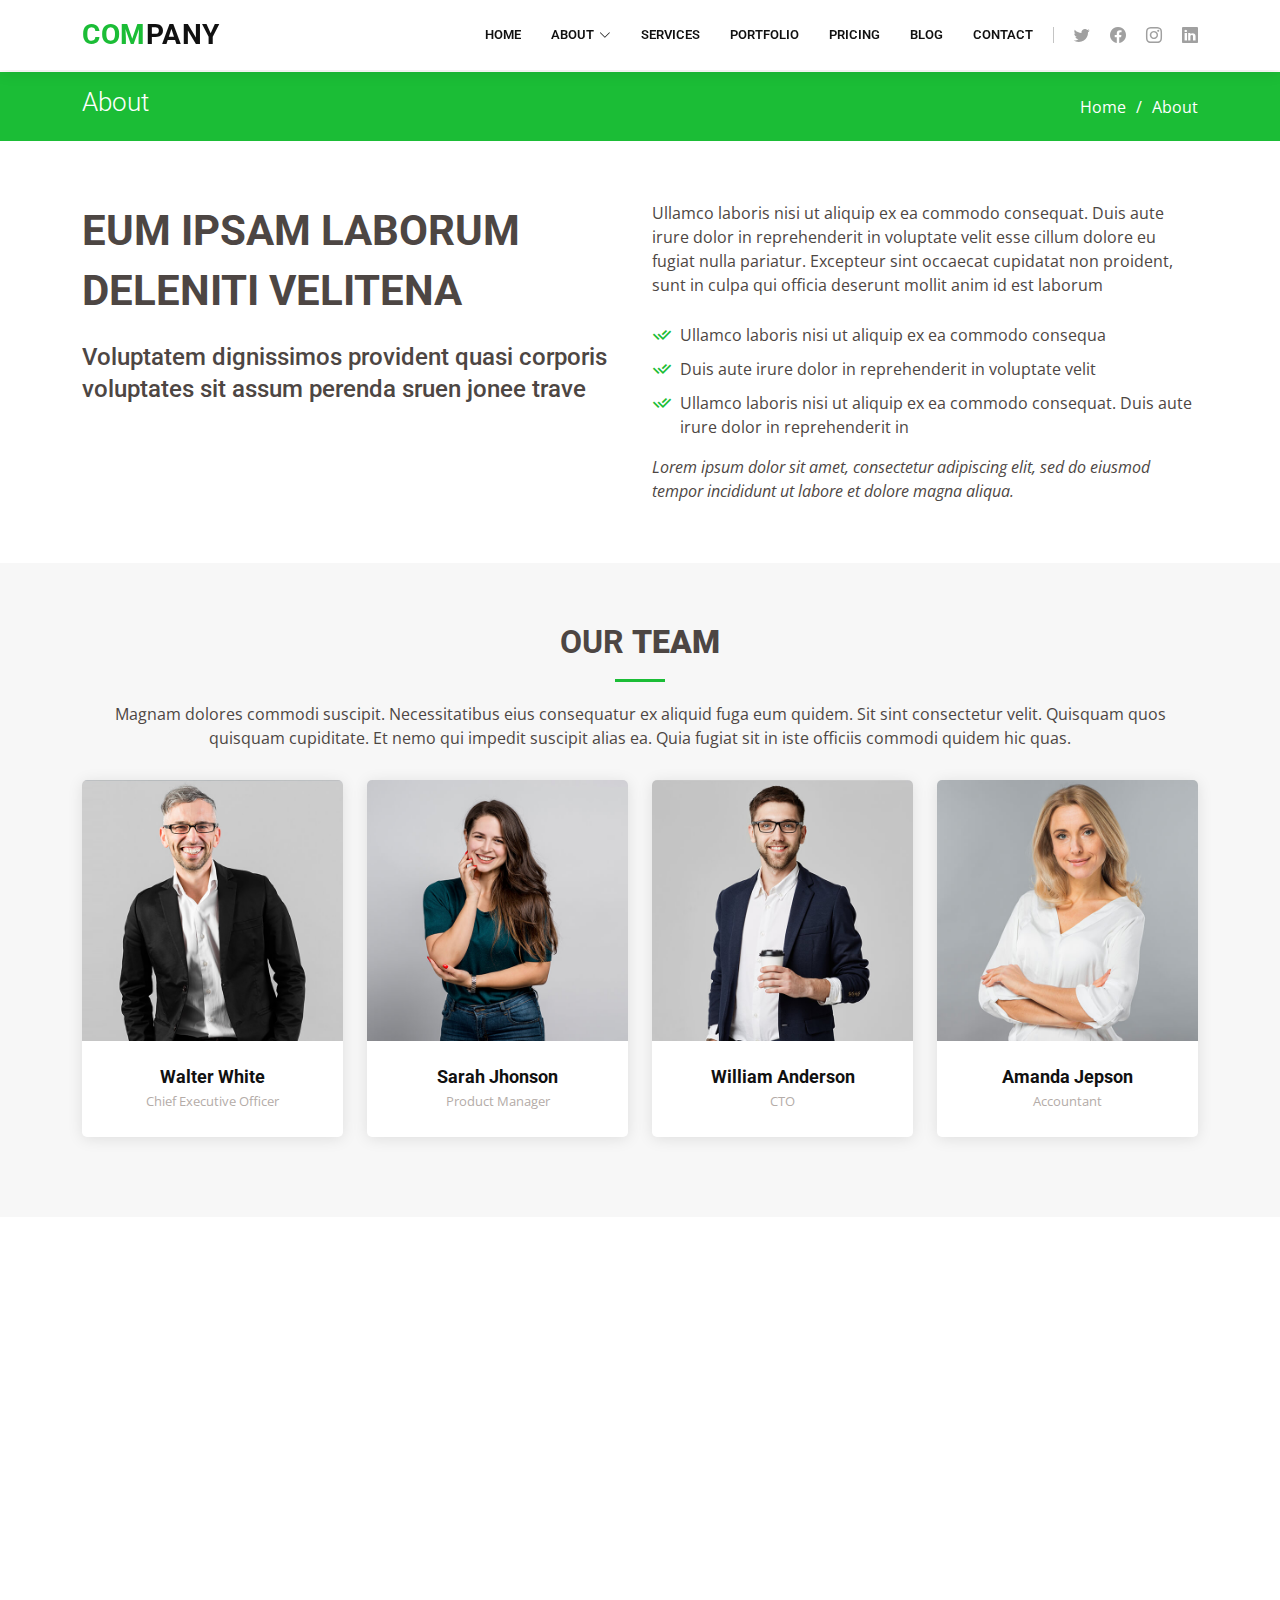
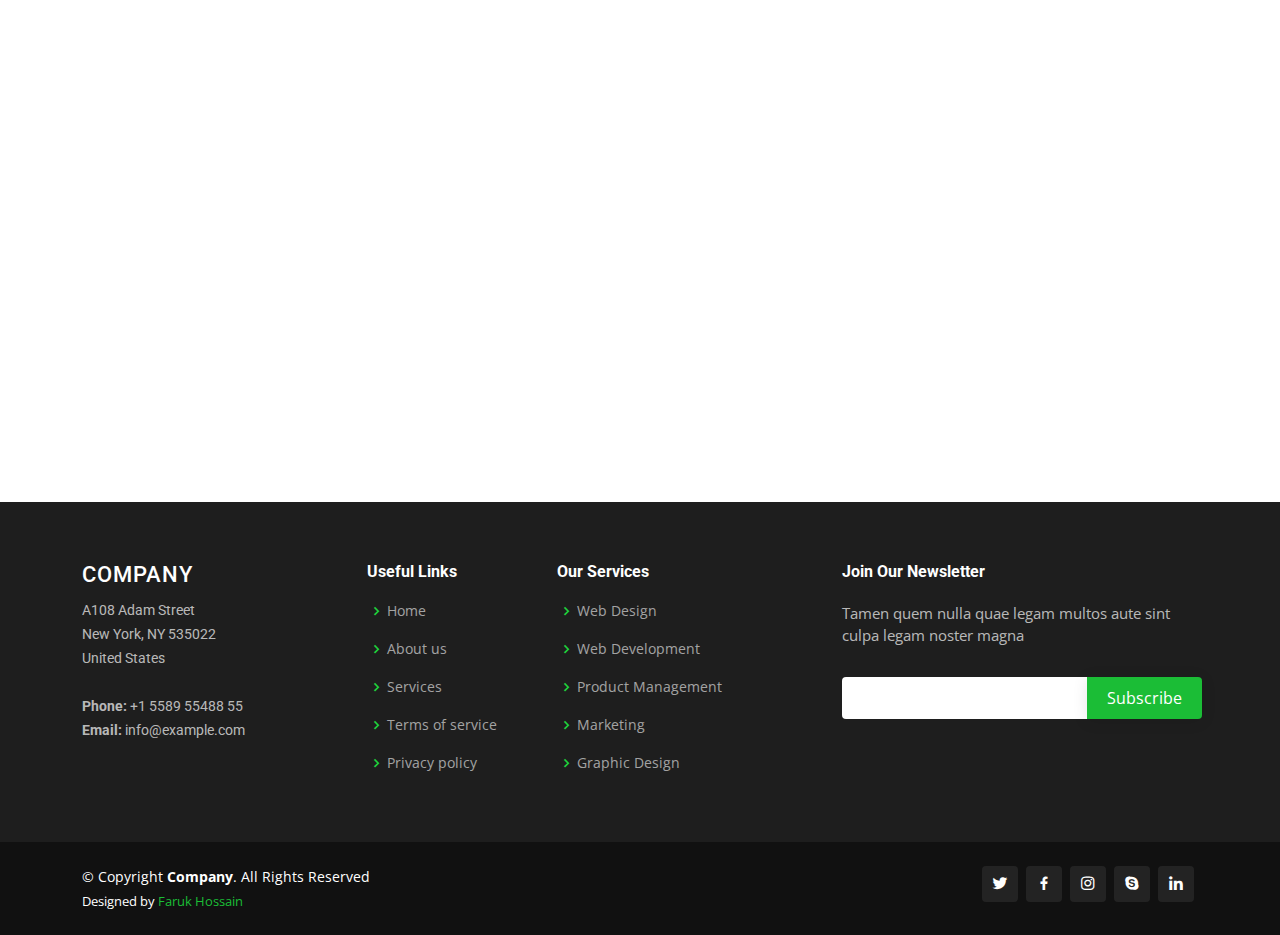
==== about.html @ d9f66b81 "first commit" ====
<!DOCTYPE html>
<html lang="en">

<head>
  <meta charset="utf-8">
  <meta content="width=device-width, initial-scale=1.0" name="viewport">

  <title>About - Company Bootstrap Template</title>
  <meta content="" name="description">
  <meta content="" name="keywords">

  <!-- Favicons -->
  <link href="assets/img/favicon.png" rel="icon">
  <link href="assets/img/apple-touch-icon.png" rel="apple-touch-icon">

  <!-- Google Fonts -->
  <link href="https://fonts.googleapis.com/css?family=Open+Sans:300,300i,400,400i,600,600i,700,700i|Roboto:300,300i,400,400i,500,500i,600,600i,700,700i|Poppins:300,300i,400,400i,500,500i,600,600i,700,700i" rel="stylesheet">

  <!-- Vendor CSS Files -->
  <link href="assets/vendor/animate.css/animate.min.css" rel="stylesheet">
  <link href="assets/vendor/aos/aos.css" rel="stylesheet">
  <link href="assets/vendor/bootstrap/css/bootstrap.min.css" rel="stylesheet">
  <link href="assets/vendor/bootstrap-icons/bootstrap-icons.css" rel="stylesheet">
  <link href="assets/vendor/boxicons/css/boxicons.min.css" rel="stylesheet">
  <link href="assets/vendor/glightbox/css/glightbox.min.css" rel="stylesheet">
  <link href="assets/vendor/remixicon/remixicon.css" rel="stylesheet">
  <link href="assets/vendor/swiper/swiper-bundle.min.css" rel="stylesheet">

  <!-- Template Main CSS File -->
  <link href="assets/css/style.css" rel="stylesheet">
</head>

<body>

  <!-- ======= Header ======= -->
  <header id="header" class="fixed-top">
    <div class="container d-flex align-items-center">

      <h1 class="logo me-auto"><a href="index.html"><span>Com</span>pany</a></h1>
      <!-- Uncomment below if you prefer to use an image logo -->
      <!-- <a href="index.html" class="logo me-auto me-lg-0"><img src="assets/img/logo.png" alt="" class="img-fluid"></a>-->

      <nav id="navbar" class="navbar order-last order-lg-0">
        <ul>
          <li><a href="index.html">Home</a></li>

          <li class="dropdown"><a href="#"><span>About</span> <i class="bi bi-chevron-down"></i></a>
            <ul>
              <li><a href="about.html" class="active">About Us</a></li>
              <li><a href="team.html">Team</a></li>
              <li><a href="testimonials.html">Testimonials</a></li>
              <li class="dropdown"><a href="#"><span>Deep Drop Down</span> <i class="bi bi-chevron-right"></i></a>
                <ul>
                  <li><a href="#">Deep Drop Down 1</a></li>
                  <li><a href="#">Deep Drop Down 2</a></li>
                  <li><a href="#">Deep Drop Down 3</a></li>
                  <li><a href="#">Deep Drop Down 4</a></li>
                  <li><a href="#">Deep Drop Down 5</a></li>
                </ul>
              </li>
            </ul>
          </li>

          <li><a href="services.html">Services</a></li>
          <li><a href="portfolio.html">Portfolio</a></li>
          <li><a href="pricing.html">Pricing</a></li>
          <li><a href="blog.html">Blog</a></li>
          <li><a href="contact.html">Contact</a></li>

        </ul>
        <i class="bi bi-list mobile-nav-toggle"></i>
      </nav><!-- .navbar -->

      <div class="header-social-links d-flex">
        <a href="#" class="twitter"><i class="bu bi-twitter"></i></a>
        <a href="#" class="facebook"><i class="bu bi-facebook"></i></a>
        <a href="#" class="instagram"><i class="bu bi-instagram"></i></a>
        <a href="#" class="linkedin"><i class="bu bi-linkedin"></i></i></a>
      </div>

    </div>
  </header><!-- End Header -->

  <main id="main">

    <!-- ======= Breadcrumbs ======= -->
    <section id="breadcrumbs" class="breadcrumbs">
      <div class="container">

        <div class="d-flex justify-content-between align-items-center">
          <h2>About</h2>
          <ol>
            <li><a href="index.html">Home</a></li>
            <li>About</li>
          </ol>
        </div>

      </div>
    </section><!-- End Breadcrumbs -->

    <!-- ======= About Us Section ======= -->
    <section id="about-us" class="about-us">
      <div class="container" data-aos="fade-up">

        <div class="row content">
          <div class="col-lg-6" data-aos="fade-right">
            <h2>Eum ipsam laborum deleniti velitena</h2>
            <h3>Voluptatem dignissimos provident quasi corporis voluptates sit assum perenda sruen jonee trave</h3>
          </div>
          <div class="col-lg-6 pt-4 pt-lg-0" data-aos="fade-left">
            <p>
              Ullamco laboris nisi ut aliquip ex ea commodo consequat. Duis aute irure dolor in reprehenderit in voluptate
              velit esse cillum dolore eu fugiat nulla pariatur. Excepteur sint occaecat cupidatat non proident, sunt in
              culpa qui officia deserunt mollit anim id est laborum
            </p>
            <ul>
              <li><i class="ri-check-double-line"></i> Ullamco laboris nisi ut aliquip ex ea commodo consequa</li>
              <li><i class="ri-check-double-line"></i> Duis aute irure dolor in reprehenderit in voluptate velit</li>
              <li><i class="ri-check-double-line"></i> Ullamco laboris nisi ut aliquip ex ea commodo consequat. Duis aute irure dolor in reprehenderit in</li>
            </ul>
            <p class="fst-italic">
              Lorem ipsum dolor sit amet, consectetur adipiscing elit, sed do eiusmod tempor incididunt ut labore et dolore
              magna aliqua.
            </p>
          </div>
        </div>

      </div>
    </section><!-- End About Us Section -->

    <!-- ======= Our Team Section ======= -->
    <section id="team" class="team section-bg">
      <div class="container">

        <div class="section-title" data-aos="fade-up">
          <h2>Our <strong>Team</strong></h2>
          <p>Magnam dolores commodi suscipit. Necessitatibus eius consequatur ex aliquid fuga eum quidem. Sit sint consectetur velit. Quisquam quos quisquam cupiditate. Et nemo qui impedit suscipit alias ea. Quia fugiat sit in iste officiis commodi quidem hic quas.</p>
        </div>

        <div class="row">

          <div class="col-lg-3 col-md-6 d-flex align-items-stretch">
            <div class="member" data-aos="fade-up">
              <div class="member-img">
                <img src="assets/img/team/team-1.jpg" class="img-fluid" alt="">
                <div class="social">
                  <a href=""><i class="bi bi-twitter"></i></a>
                  <a href=""><i class="bi bi-facebook"></i></a>
                  <a href=""><i class="bi bi-instagram"></i></a>
                  <a href=""><i class="bi bi-linkedin"></i></a>
                </div>
              </div>
              <div class="member-info">
                <h4>Walter White</h4>
                <span>Chief Executive Officer</span>
              </div>
            </div>
          </div>

          <div class="col-lg-3 col-md-6 d-flex align-items-stretch">
            <div class="member" data-aos="fade-up" data-aos-delay="100">
              <div class="member-img">
                <img src="assets/img/team/team-2.jpg" class="img-fluid" alt="">
                <div class="social">
                  <a href=""><i class="bi bi-twitter"></i></a>
                  <a href=""><i class="bi bi-facebook"></i></a>
                  <a href=""><i class="bi bi-instagram"></i></a>
                  <a href=""><i class="bi bi-linkedin"></i></a>
                </div>
              </div>
              <div class="member-info">
                <h4>Sarah Jhonson</h4>
                <span>Product Manager</span>
              </div>
            </div>
          </div>

          <div class="col-lg-3 col-md-6 d-flex align-items-stretch">
            <div class="member" data-aos="fade-up" data-aos-delay="200">
              <div class="member-img">
                <img src="assets/img/team/team-3.jpg" class="img-fluid" alt="">
                <div class="social">
                  <a href=""><i class="bi bi-twitter"></i></a>
                  <a href=""><i class="bi bi-facebook"></i></a>
                  <a href=""><i class="bi bi-instagram"></i></a>
                  <a href=""><i class="bi bi-linkedin"></i></a>
                </div>
              </div>
              <div class="member-info">
                <h4>William Anderson</h4>
                <span>CTO</span>
              </div>
            </div>
          </div>

          <div class="col-lg-3 col-md-6 d-flex align-items-stretch">
            <div class="member" data-aos="fade-up" data-aos-delay="300">
              <div class="member-img">
                <img src="assets/img/team/team-4.jpg" class="img-fluid" alt="">
                <div class="social">
                  <a href=""><i class="bi bi-twitter"></i></a>
                  <a href=""><i class="bi bi-facebook"></i></a>
                  <a href=""><i class="bi bi-instagram"></i></a>
                  <a href=""><i class="bi bi-linkedin"></i></a>
                </div>
              </div>
              <div class="member-info">
                <h4>Amanda Jepson</h4>
                <span>Accountant</span>
              </div>
            </div>
          </div>

        </div>

      </div>
    </section><!-- End Our Team Section -->

    <!-- ======= Our Skills Section ======= -->
    <section id="skills" class="skills">
      <div class="container">

        <div class="section-title" data-aos="fade-up">
          <h2>Our <strong>Skills</strong></h2>
          <p>Magnam dolores commodi suscipit. Necessitatibus eius consequatur ex aliquid fuga eum quidem. Sit sint consectetur velit. Quisquam quos quisquam cupiditate. Et nemo qui impedit suscipit alias ea. Quia fugiat sit in iste officiis commodi quidem hic quas.</p>
        </div>

        <div class="row skills-content">

          <div class="col-lg-6" data-aos="fade-up">

            <div class="progress">
              <span class="skill">HTML <i class="val">100%</i></span>
              <div class="progress-bar-wrap">
                <div class="progress-bar" role="progressbar" aria-valuenow="100" aria-valuemin="0" aria-valuemax="100"></div>
              </div>
            </div>

            <div class="progress">
              <span class="skill">CSS <i class="val">90%</i></span>
              <div class="progress-bar-wrap">
                <div class="progress-bar" role="progressbar" aria-valuenow="90" aria-valuemin="0" aria-valuemax="100"></div>
              </div>
            </div>

            <div class="progress">
              <span class="skill">JavaScript <i class="val">75%</i></span>
              <div class="progress-bar-wrap">
                <div class="progress-bar" role="progressbar" aria-valuenow="75" aria-valuemin="0" aria-valuemax="100"></div>
              </div>
            </div>

          </div>

          <div class="col-lg-6" data-aos="fade-up" data-aos-delay="100">

            <div class="progress">
              <span class="skill">PHP <i class="val">80%</i></span>
              <div class="progress-bar-wrap">
                <div class="progress-bar" role="progressbar" aria-valuenow="80" aria-valuemin="0" aria-valuemax="100"></div>
              </div>
            </div>

            <div class="progress">
              <span class="skill">WordPress/CMS <i class="val">90%</i></span>
              <div class="progress-bar-wrap">
                <div class="progress-bar" role="progressbar" aria-valuenow="90" aria-valuemin="0" aria-valuemax="100"></div>
              </div>
            </div>

            <div class="progress">
              <span class="skill">Photoshop <i class="val">55%</i></span>
              <div class="progress-bar-wrap">
                <div class="progress-bar" role="progressbar" aria-valuenow="55" aria-valuemin="0" aria-valuemax="100"></div>
              </div>
            </div>

          </div>

        </div>

      </div>
    </section><!-- End Our Skills Section -->

    <!-- ======= Our Clients Section ======= -->
    <section id="clients" class="clients">
      <div class="container" data-aos="fade-up">

        <div class="section-title">
          <h2>Clients</h2>
        </div>

        <div class="row no-gutters clients-wrap clearfix" data-aos="fade-up">

          <div class="col-lg-3 col-md-4 col-6">
            <div class="client-logo">
              <img src="assets/img/clients/client-1.png" class="img-fluid" alt="">
            </div>
          </div>

          <div class="col-lg-3 col-md-4 col-6">
            <div class="client-logo">
              <img src="assets/img/clients/client-2.png" class="img-fluid" alt="">
            </div>
          </div>

          <div class="col-lg-3 col-md-4 col-6">
            <div class="client-logo">
              <img src="assets/img/clients/client-3.png" class="img-fluid" alt="">
            </div>
          </div>

          <div class="col-lg-3 col-md-4 col-6">
            <div class="client-logo">
              <img src="assets/img/clients/client-4.png" class="img-fluid" alt="">
            </div>
          </div>

          <div class="col-lg-3 col-md-4 col-6">
            <div class="client-logo">
              <img src="assets/img/clients/client-5.png" class="img-fluid" alt="">
            </div>
          </div>

          <div class="col-lg-3 col-md-4 col-6">
            <div class="client-logo">
              <img src="assets/img/clients/client-6.png" class="img-fluid" alt="">
            </div>
          </div>

          <div class="col-lg-3 col-md-4 col-6">
            <div class="client-logo">
              <img src="assets/img/clients/client-7.png" class="img-fluid" alt="">
            </div>
          </div>

          <div class="col-lg-3 col-md-4 col-6">
            <div class="client-logo">
              <img src="assets/img/clients/client-8.png" class="img-fluid" alt="">
            </div>
          </div>

        </div>

      </div>
    </section><!-- End Our Clients Section -->

  </main><!-- End #main -->

  <!-- ======= Footer ======= -->
  <footer id="footer">

    <div class="footer-top">
      <div class="container">
        <div class="row">

          <div class="col-lg-3 col-md-6 footer-contact">
            <h3>Company</h3>
            <p>
              A108 Adam Street <br>
              New York, NY 535022<br>
              United States <br><br>
              <strong>Phone:</strong> +1 5589 55488 55<br>
              <strong>Email:</strong> info@example.com<br>
            </p>
          </div>

          <div class="col-lg-2 col-md-6 footer-links">
            <h4>Useful Links</h4>
            <ul>
              <li><i class="bx bx-chevron-right"></i> <a href="#">Home</a></li>
              <li><i class="bx bx-chevron-right"></i> <a href="#">About us</a></li>
              <li><i class="bx bx-chevron-right"></i> <a href="#">Services</a></li>
              <li><i class="bx bx-chevron-right"></i> <a href="#">Terms of service</a></li>
              <li><i class="bx bx-chevron-right"></i> <a href="#">Privacy policy</a></li>
            </ul>
          </div>

          <div class="col-lg-3 col-md-6 footer-links">
            <h4>Our Services</h4>
            <ul>
              <li><i class="bx bx-chevron-right"></i> <a href="#">Web Design</a></li>
              <li><i class="bx bx-chevron-right"></i> <a href="#">Web Development</a></li>
              <li><i class="bx bx-chevron-right"></i> <a href="#">Product Management</a></li>
              <li><i class="bx bx-chevron-right"></i> <a href="#">Marketing</a></li>
              <li><i class="bx bx-chevron-right"></i> <a href="#">Graphic Design</a></li>
            </ul>
          </div>

          <div class="col-lg-4 col-md-6 footer-newsletter">
            <h4>Join Our Newsletter</h4>
            <p>Tamen quem nulla quae legam multos aute sint culpa legam noster magna</p>
            <form action="" method="post">
              <input type="email" name="email"><input type="submit" value="Subscribe">
            </form>
          </div>

        </div>
      </div>
    </div>

    <div class="container d-md-flex py-4">

      <div class="me-md-auto text-center text-md-start">
        <div class="copyright">
          &copy; Copyright <strong><span>Company</span></strong>. All Rights Reserved
        </div>
        <div class="credits">
          Designed by <a href="https://github.com/Faruqdigital">Faruk Hossain</a>
        </div>
      </div>
      <div class="social-links text-center text-md-right pt-3 pt-md-0">
        <a href="#" class="twitter"><i class="bx bxl-twitter"></i></a>
        <a href="#" class="facebook"><i class="bx bxl-facebook"></i></a>
        <a href="#" class="instagram"><i class="bx bxl-instagram"></i></a>
        <a href="#" class="google-plus"><i class="bx bxl-skype"></i></a>
        <a href="#" class="linkedin"><i class="bx bxl-linkedin"></i></a>
      </div>
    </div>
  </footer><!-- End Footer -->

  <a href="#" class="back-to-top d-flex align-items-center justify-content-center"><i class="bi bi-arrow-up-short"></i></a>

  <!-- Vendor JS Files -->
  <script src="assets/vendor/aos/aos.js"></script>
  <script src="assets/vendor/bootstrap/js/bootstrap.bundle.min.js"></script>
  <script src="assets/vendor/glightbox/js/glightbox.min.js"></script>
  <script src="assets/vendor/isotope-layout/isotope.pkgd.min.js"></script>
  <script src="assets/vendor/swiper/swiper-bundle.min.js"></script>
  <script src="assets/vendor/waypoints/noframework.waypoints.js"></script>
  <script src="assets/vendor/php-email-form/validate.js"></script>

  <!-- Template Main JS File -->
  <script src="assets/js/main.js"></script>

</body>

</html>
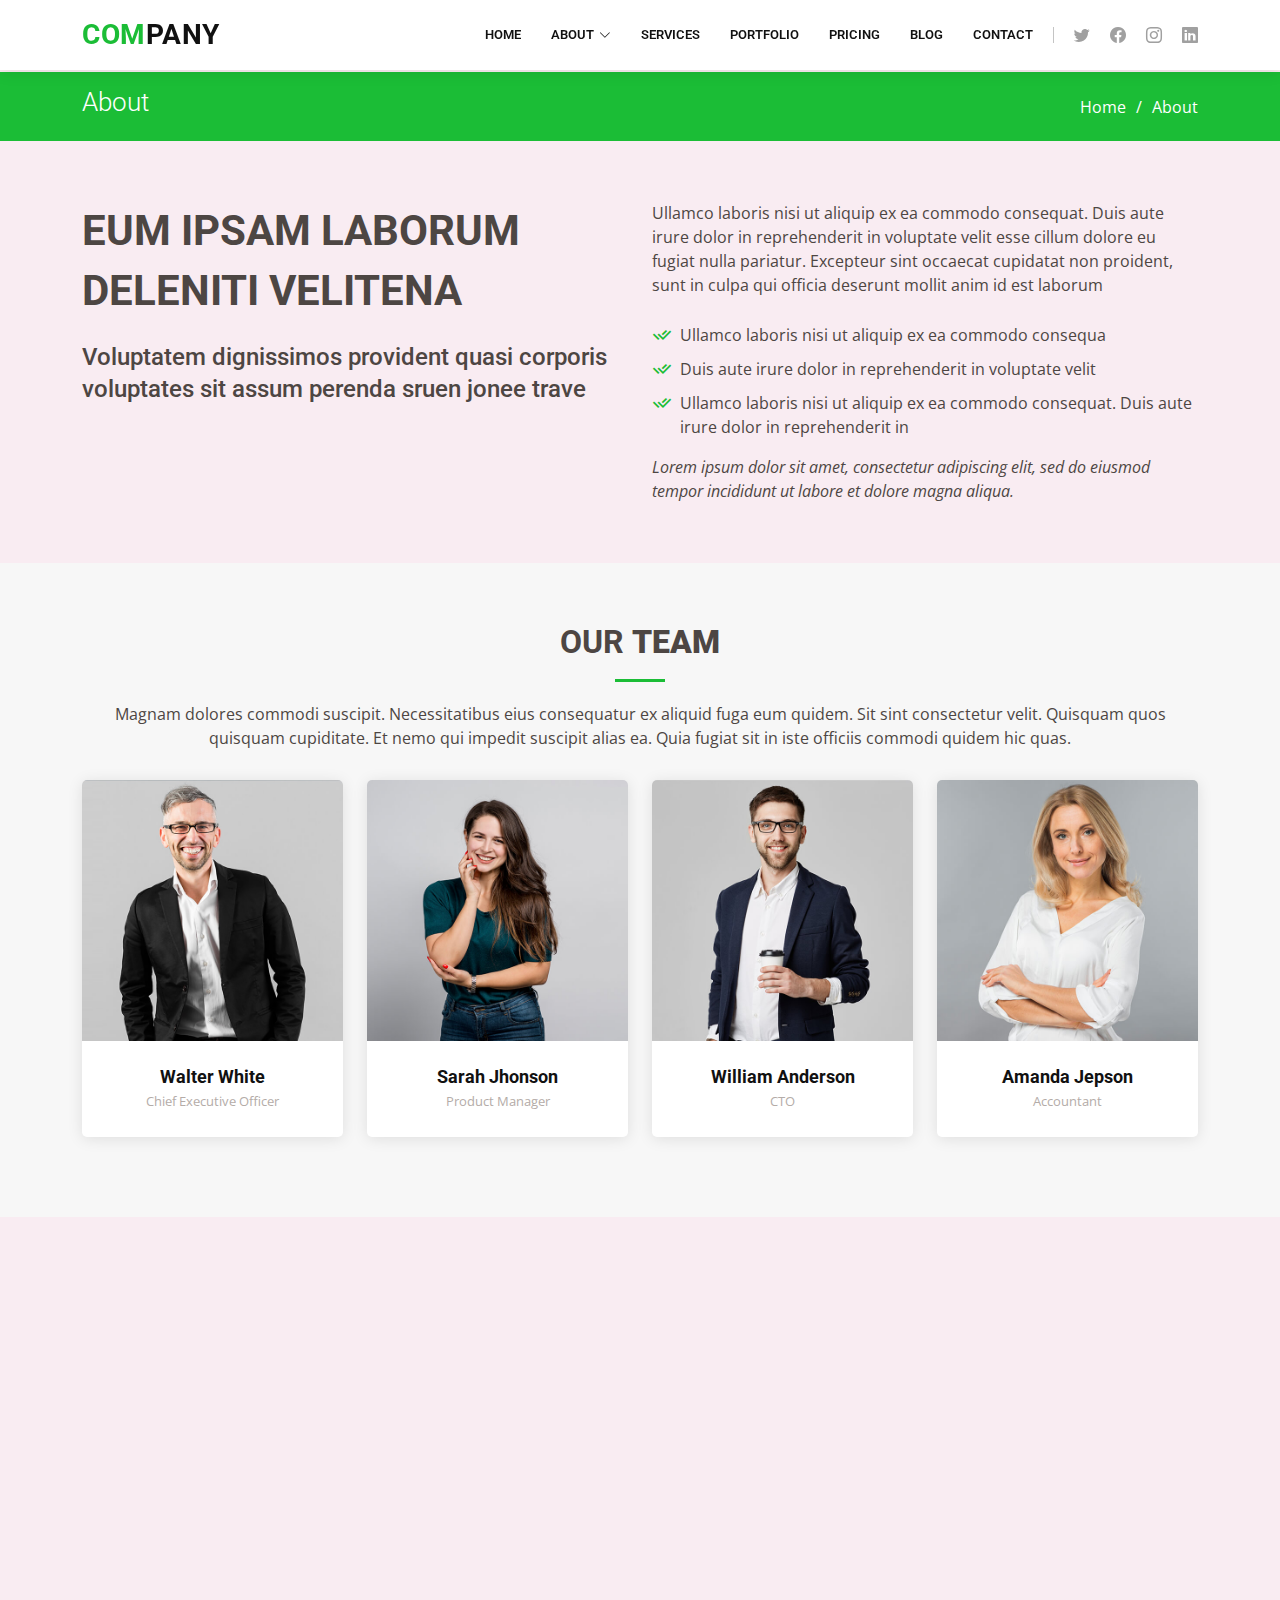
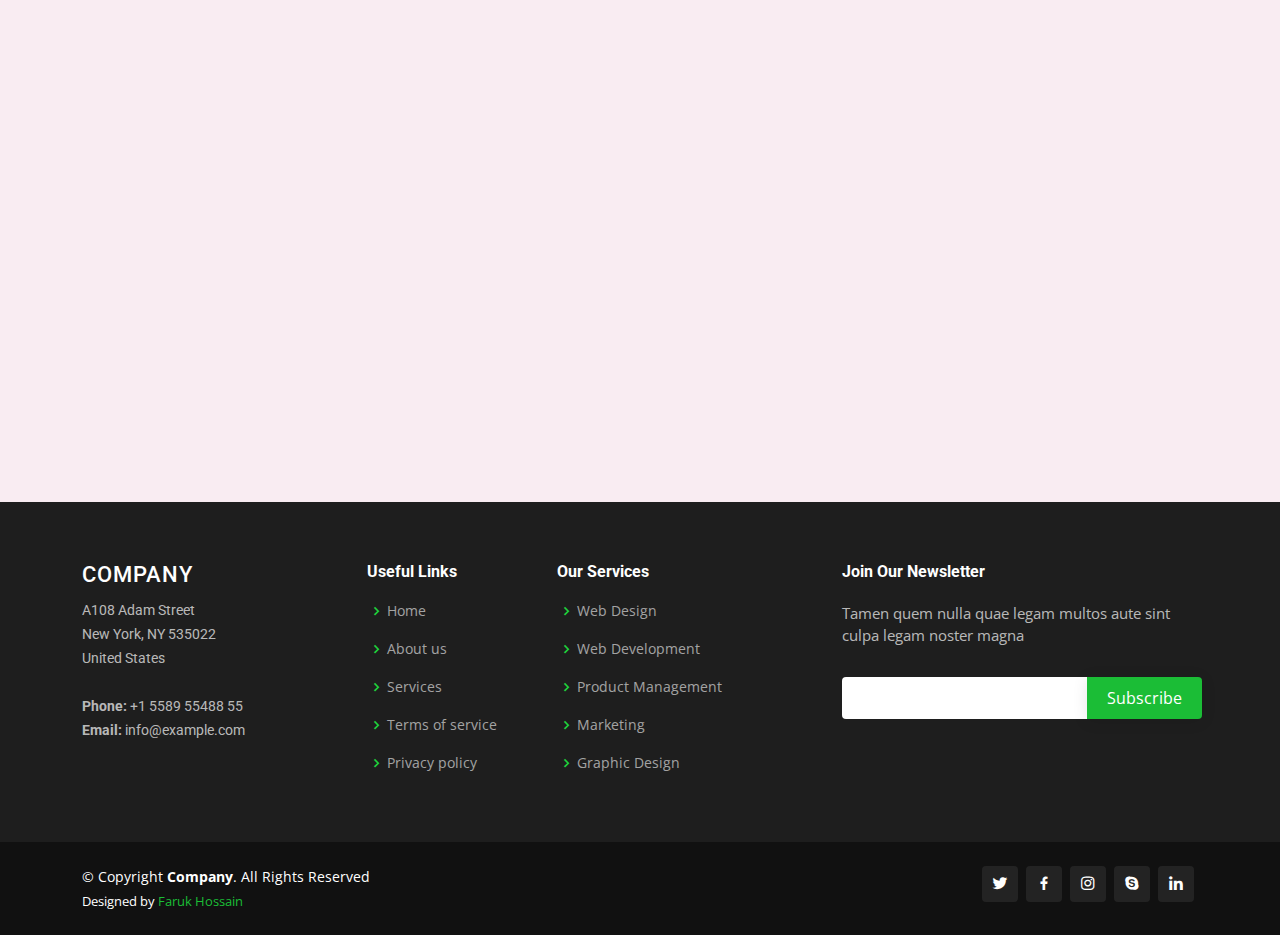
==== commit 15b855c7: "done" ====
--- a/about.html
+++ b/about.html
@@ -10,8 +10,8 @@
   <meta content="" name="keywords">
 
   <!-- Favicons -->
-  <link href="assets/img/favicon.png" rel="icon">
-  <link href="assets/img/apple-touch-icon.png" rel="apple-touch-icon">
+  <!-- <link href="assets/img/favicon.png" rel="icon">
+  <link href="assets/img/apple-touch-icon.png" rel="apple-touch-icon"> -->
 
   <!-- Google Fonts -->
   <link href="https://fonts.googleapis.com/css?family=Open+Sans:300,300i,400,400i,600,600i,700,700i|Roboto:300,300i,400,400i,500,500i,600,600i,700,700i|Poppins:300,300i,400,400i,500,500i,600,600i,700,700i" rel="stylesheet">
--- a/assets/css/style.css
+++ b/assets/css/style.css
@@ -5,6 +5,7 @@
 body {
   font-family: "Open Sans", sans-serif;
   color: #4d4643;
+  background-color: #f9ecf2;
 }
 
 a {
